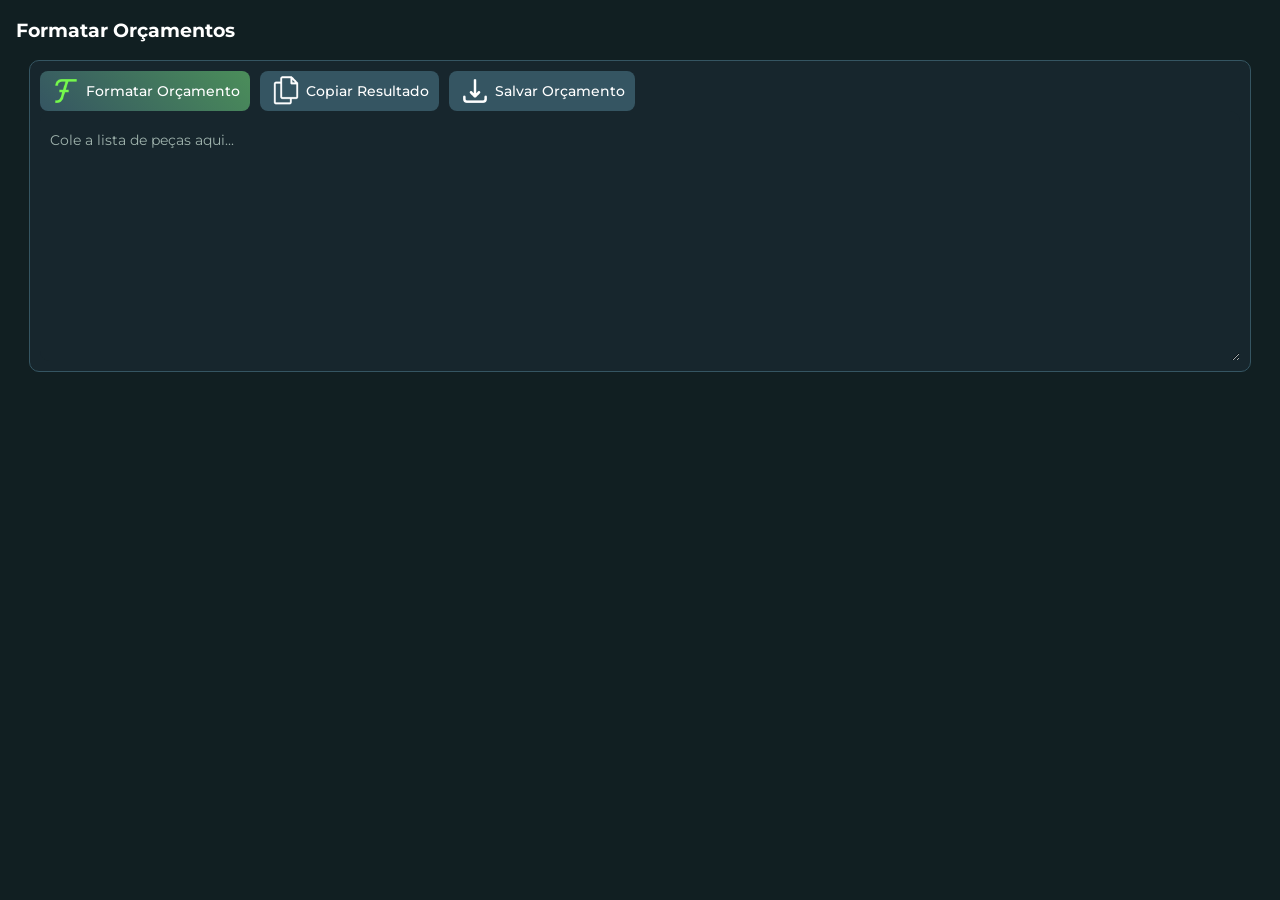
==== pages/formatar.html @ f23d2ced "0.0.1" ====
<!doctype html>
<html lang="PT-BR">
    <head>
        <meta charset="UTF-8" />
        <meta name="viewport" content="width=device-width, initial-scale=1.0" />
        <title>ZangaHub - Formatar</title>

        <link rel="preconnect" href="https://fonts.googleapis.com" />
        <link rel="preconnect" href="https://fonts.gstatic.com" crossorigin />
        <link
            href="https://fonts.googleapis.com/css2?family=Montserrat:ital,wght@0,100..900;1,100..900&display=swap"
            rel="stylesheet"
        />

        <link rel="stylesheet" href="/styles/styleFormat.css" />
    </head>
    <body>
        <main class="main-box">
            <div class="title">
                <h3>Formatar Orçamentos</h3>
            </div>

            <div class="format-box">
                <div class="top-buttons">
                    <button class="especial-button normal-button" id="format-button">
                        <svg
                            width="32"
                            height="32"
                            viewBox="0 0 32 32"
                            fill="none"
                            xmlns="http://www.w3.org/2000/svg"
                            xmlns:xlink="http://www.w3.org/1999/xlink"
                        >
                            <rect width="32" height="32" fill="url(#pattern0_764_10)" />
                            <defs>
                                <pattern
                                    id="pattern0_764_10"
                                    patternContentUnits="objectBoundingBox"
                                    width="1"
                                    height="1"
                                >
                                    <use xlink:href="#image0_764_10" transform="scale(0.01)" />
                                </pattern>
                                <image
                                    id="image0_764_10"
                                    width="100"
                                    height="100"
                                    preserveAspectRatio="none"
                                    xlink:href="[data-uri]"
                                />
                            </defs>
                        </svg>
                        Formatar Orçamento
                    </button>

                    <button class="normal-button" id="copy-button">
                        <svg
                            width="32"
                            height="32"
                            viewBox="0 0 32 32"
                            fill="none"
                            xmlns="http://www.w3.org/2000/svg"
                            xmlns:xlink="http://www.w3.org/1999/xlink"
                        >
                            <rect width="32" height="32" fill="url(#pattern0_778_162)" />
                            <defs>
                                <pattern
                                    id="pattern0_778_162"
                                    patternContentUnits="objectBoundingBox"
                                    width="1"
                                    height="1"
                                >
                                    <use xlink:href="#image0_778_162" transform="scale(0.00961538 0.01)" />
                                </pattern>
                                <image
                                    id="image0_778_162"
                                    width="100"
                                    height="100"
                                    preserveAspectRatio="none"
                                    xlink:href="[data-uri]"
                                />
                            </defs>
                        </svg>

                        Copiar Resultado
                    </button>

                    <button class="normal-button" id="copy-button">
                        <svg
                            width="32"
                            height="32"
                            viewBox="0 0 32 32"
                            fill="none"
                            xmlns="http://www.w3.org/2000/svg"
                            xmlns:xlink="http://www.w3.org/1999/xlink"
                        >
                            <rect width="32" height="32" fill="url(#pattern0_780_163)" />
                            <defs>
                                <pattern
                                    id="pattern0_780_163"
                                    patternContentUnits="objectBoundingBox"
                                    width="1"
                                    height="1"
                                >
                                    <use xlink:href="#image0_780_163" transform="scale(0.01)" />
                                </pattern>
                                <image
                                    id="image0_780_163"
                                    width="100"
                                    height="100"
                                    preserveAspectRatio="none"
                                    xlink:href="[data-uri]"
                                />
                            </defs>
                        </svg>

                        Salvar Orçamento
                    </button>
                </div>

                <div id="notification" class="notification"></div>

                <textarea id="lista-pecas" placeholder="Cole a lista de peças aqui..."></textarea>

                <div class="foot-bottons"></div>
            </div>
        </main>

        <script src="/js/format.js" defer></script>
    </body>
</html>
---- styles/styleFormat.css ----
:root {
    --font-family: "Montserrat", sans-serif;
    --primary-font-color: #111f22;
    --secondary-color: #17262d;
    --border-color-1: #355562;

    --font-color: #ffffff;

    --button-color-gradient: linear-gradient(45deg, #355562 0%, #4b8e5a 100%);
}

body {
    margin: 0;
    padding: 0;
    font-family: var(--font-family);
}

/* CONTAINER PRINCIPAL ONDE TODO O CONTEÚDO É ORGANIZADO */
.main-box {
    background-color: var(--primary-font-color);
    width: 100%;
    height: 100vh;
    display: flex;
    flex-direction: column;
    align-items: center;
}

.title {
    width: 100%;
    display: flex;
    justify-content: start;
    align-items: center;
    color: var(--font-color);
}

.title h3 {
    margin-left: 16px;
}

/* CONTAINER CONTENDO OS BOTÕES E A AREA DE COLAGEM PARA FORMATAÇÃO*/
.format-box {
    width: 1200px;
    padding: 10px;
    display: flex;
    flex-direction: column;
    align-items: start;
    justify-content: center;

    background-color: var(--secondary-color);
    border: 1.5px solid var(--border-color-1);
    border-radius: 10px;
}

/* AO CLICAR  NA CAIXA DO TEXTO, A BORDA FICA VERDE */
.format-box:focus-within {
    border-color: #75f94c;
}

/* DIV DOS BOTÕES SUPERIORES*/
.top-buttons {
    display: flex;
    gap: 10px;
}

/* BOTÃO COM NORMAL*/
.normal-button {
    padding: 4px 10px;
    gap: 4px;
    display: flex;
    align-items: center;
    justify-content: center;
    background-color: var(--border-color-1);
    color: var(--font-color);
    font: var(--font-family);
    font-size: 14px;
    font-weight: 500;
    border: none;
    border-radius: 8px;
    cursor: pointer;
}

/* BOTÃO COM FUNDO ESPECIAL*/
.especial-button {
    background-image: var(--button-color-gradient);
}

.normal-button:hover {
    opacity: 0.8;
}

#copy-button {
    background-color: var(--border-color-1);
}

/* AREA DE COLAGEM DA LISTA DE PEÇAS */
#lista-pecas {
    width: 100%;
    min-height: 250px;
    resize: vertical;
    box-sizing: border-box;

    border: none;
    border-radius: 10px;
    background-color: var(--secondary-color);
    color: var(--font-color);

    padding: 10px;
    padding-top: 20px;
    font-family: inherit;
    font-size: 14px;
    line-height: 1.4;

    outline: none;
}

#lista-pecas::placeholder {
    color: #9fb3ad;
}

/* NOTFICAÇÃO APÓS O CLICAR NO BOTÃO DE COPIAR*/
.notification {
    position: absolute;
    top: 15px;
    left: 50%;
    transform: translateX(-50%);
    background-image: var(--button-color-gradient);
    color: #ffffff;
    padding: 6px 16px;
    border-radius: 5px;
    font-weight: 600;
    display: none;
    z-index: 10;
}
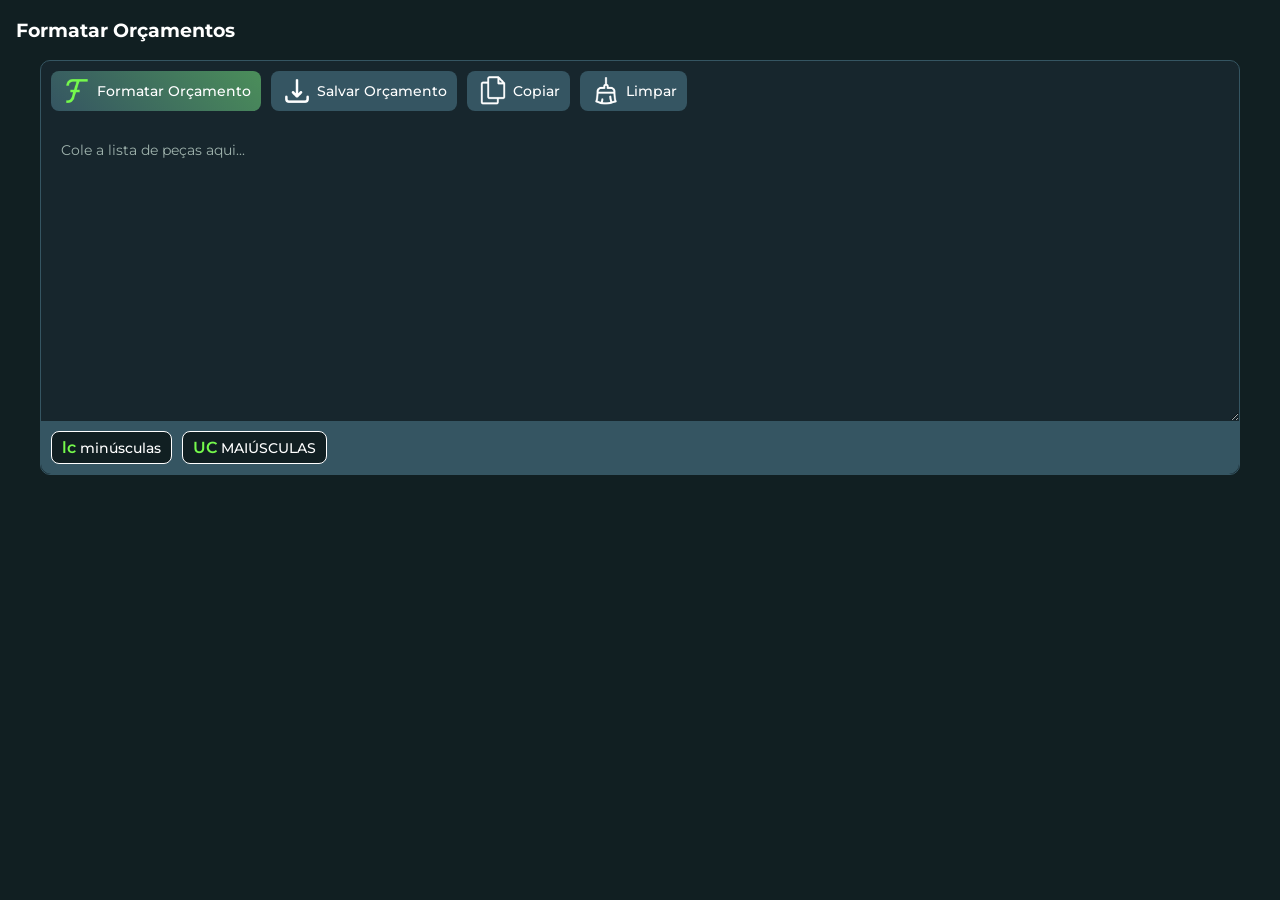
==== commit 58d1d30c: "0.0.3 Co-authored-by: Copilot <copilot@github.com>" ====
--- a/pages/formatar.html
+++ b/pages/formatar.html
@@ -13,6 +13,7 @@
         />
 
         <link rel="stylesheet" href="/styles/styleFormat.css" />
+        <link rel="shortcut icon" type="image/x-icon" href="/assets/zaga-hub-icon.png" />
     </head>
     <body>
         <main class="main-box">
@@ -53,39 +54,7 @@
                         Formatar Orçamento
                     </button>
 
-                    <button class="normal-button" id="copy-button">
-                        <svg
-                            width="32"
-                            height="32"
-                            viewBox="0 0 32 32"
-                            fill="none"
-                            xmlns="http://www.w3.org/2000/svg"
-                            xmlns:xlink="http://www.w3.org/1999/xlink"
-                        >
-                            <rect width="32" height="32" fill="url(#pattern0_778_162)" />
-                            <defs>
-                                <pattern
-                                    id="pattern0_778_162"
-                                    patternContentUnits="objectBoundingBox"
-                                    width="1"
-                                    height="1"
-                                >
-                                    <use xlink:href="#image0_778_162" transform="scale(0.00961538 0.01)" />
-                                </pattern>
-                                <image
-                                    id="image0_778_162"
-                                    width="100"
-                                    height="100"
-                                    preserveAspectRatio="none"
-                                    xlink:href="[data-uri]"
-                                />
-                            </defs>
-                        </svg>
-
-                        Copiar Resultado
-                    </button>
-
-                    <button class="normal-button" id="copy-button">
+                    <button class="normal-button" id="save-button">
                         <svg
                             width="32"
                             height="32"
@@ -116,13 +85,86 @@
 
                         Salvar Orçamento
                     </button>
+
+                    <button class="normal-button" id="copy-button">
+                        <svg
+                            width="32"
+                            height="32"
+                            viewBox="0 0 32 32"
+                            fill="none"
+                            xmlns="http://www.w3.org/2000/svg"
+                            xmlns:xlink="http://www.w3.org/1999/xlink"
+                        >
+                            <rect width="32" height="32" fill="url(#pattern0_778_162)" />
+                            <defs>
+                                <pattern
+                                    id="pattern0_778_162"
+                                    patternContentUnits="objectBoundingBox"
+                                    width="1"
+                                    height="1"
+                                >
+                                    <use xlink:href="#image0_778_162" transform="scale(0.00961538 0.01)" />
+                                </pattern>
+                                <image
+                                    id="image0_778_162"
+                                    width="100"
+                                    height="100"
+                                    preserveAspectRatio="none"
+                                    xlink:href="[data-uri]"
+                                />
+                            </defs>
+                        </svg>
+
+                        Copiar
+                    </button>
+
+                    <button class="normal-button" id="clear-button">
+                        <svg
+                            width="32"
+                            height="32"
+                            viewBox="0 0 32 32"
+                            fill="none"
+                            xmlns="http://www.w3.org/2000/svg"
+                            xmlns:xlink="http://www.w3.org/1999/xlink"
+                        >
+                            <rect width="32" height="32" fill="url(#pattern0_803_9)" />
+                            <defs>
+                                <pattern
+                                    id="pattern0_803_9"
+                                    patternContentUnits="objectBoundingBox"
+                                    width="1"
+                                    height="1"
+                                >
+                                    <use xlink:href="#image0_803_9" transform="scale(0.01)" />
+                                </pattern>
+                                <image
+                                    id="image0_803_9"
+                                    width="100"
+                                    height="100"
+                                    preserveAspectRatio="none"
+                                    xlink:href="[data-uri]"
+                                />
+                            </defs>
+                        </svg>
+                        Limpar
+                    </button>
                 </div>
 
                 <div id="notification" class="notification"></div>
 
                 <textarea id="lista-pecas" placeholder="Cole a lista de peças aqui..."></textarea>
 
-                <div class="foot-bottons"></div>
+                <div class="foot-bottons">
+                    <button class="normal-foot-button" id="lower-button">
+                        <span>lc</span>
+                        minúsculas
+                    </button>
+
+                    <button class="normal-foot-button" id="upper-button">
+                        <span>UC</span>
+                        MAIÚSCULAS
+                    </button>
+                </div>
             </div>
         </main>
 
--- a/styles/styleFormat.css
+++ b/styles/styleFormat.css
@@ -3,7 +3,7 @@
     --primary-font-color: #111f22;
     --secondary-color: #17262d;
     --border-color-1: #355562;
-
+    --green-color: #75f94c;
     --font-color: #ffffff;
 
     --button-color-gradient: linear-gradient(45deg, #355562 0%, #4b8e5a 100%);
@@ -39,8 +39,8 @@
 
 /* CONTAINER CONTENDO OS BOTÕES E A AREA DE COLAGEM PARA FORMATAÇÃO*/
 .format-box {
+    box-sizing: border-box;
     width: 1200px;
-    padding: 10px;
     display: flex;
     flex-direction: column;
     align-items: start;
@@ -51,13 +51,9 @@
     border-radius: 10px;
 }
 
-/* AO CLICAR  NA CAIXA DO TEXTO, A BORDA FICA VERDE */
-.format-box:focus-within {
-    border-color: #75f94c;
-}
-
 /* DIV DOS BOTÕES SUPERIORES*/
 .top-buttons {
+    padding: 10px;
     display: flex;
     gap: 10px;
 }
@@ -79,13 +75,13 @@
     cursor: pointer;
 }
 
+.normal-button:hover {
+    opacity: 0.8;
+}
+
 /* BOTÃO COM FUNDO ESPECIAL*/
 .especial-button {
     background-image: var(--button-color-gradient);
-}
-
-.normal-button:hover {
-    opacity: 0.8;
 }
 
 #copy-button {
@@ -95,22 +91,24 @@
 /* AREA DE COLAGEM DA LISTA DE PEÇAS */
 #lista-pecas {
     width: 100%;
-    min-height: 250px;
+    min-height: 300px;
     resize: vertical;
     box-sizing: border-box;
 
     border: none;
-    border-radius: 10px;
     background-color: var(--secondary-color);
     color: var(--font-color);
 
-    padding: 10px;
-    padding-top: 20px;
+    padding: 20px;
     font-family: inherit;
     font-size: 14px;
     line-height: 1.4;
+    outline: none;
+}
 
-    outline: none;
+/* AO CLICAR  NA CAIXA DO TEXTO, A BORDA FICA VERDE */
+#lista-pecas:focus {
+    border: 1px solid var(--green-color);
 }
 
 #lista-pecas::placeholder {
@@ -131,3 +129,39 @@
     display: none;
     z-index: 10;
 }
+
+.normal-foot-button {
+    padding: 6px 10px;
+    gap: 4px;
+    display: flex;
+    align-items: center;
+    justify-content: center;
+    background-color: var(--primary-font-color);
+    color: var(--font-color);
+    font: var(--font-family);
+    font-size: 14px;
+    font-weight: 500;
+    border: 1px solid var(--font-color);
+    border-radius: 8px;
+    cursor: pointer;
+}
+
+.foot-bottons {
+    box-sizing: border-box;
+    width: 100%;
+    padding: 10px;
+    background-color: var(--border-color-1);
+    border-radius: 0 0 10px 10px;
+    display: flex;
+    gap: 10px;
+}
+
+.normal-foot-button span {
+    font-size: 16px;
+    font-weight: 600;
+    color: var(--green-color);
+}
+
+.normal-foot-button:hover {
+    background-color: var(--border-color-1);
+}
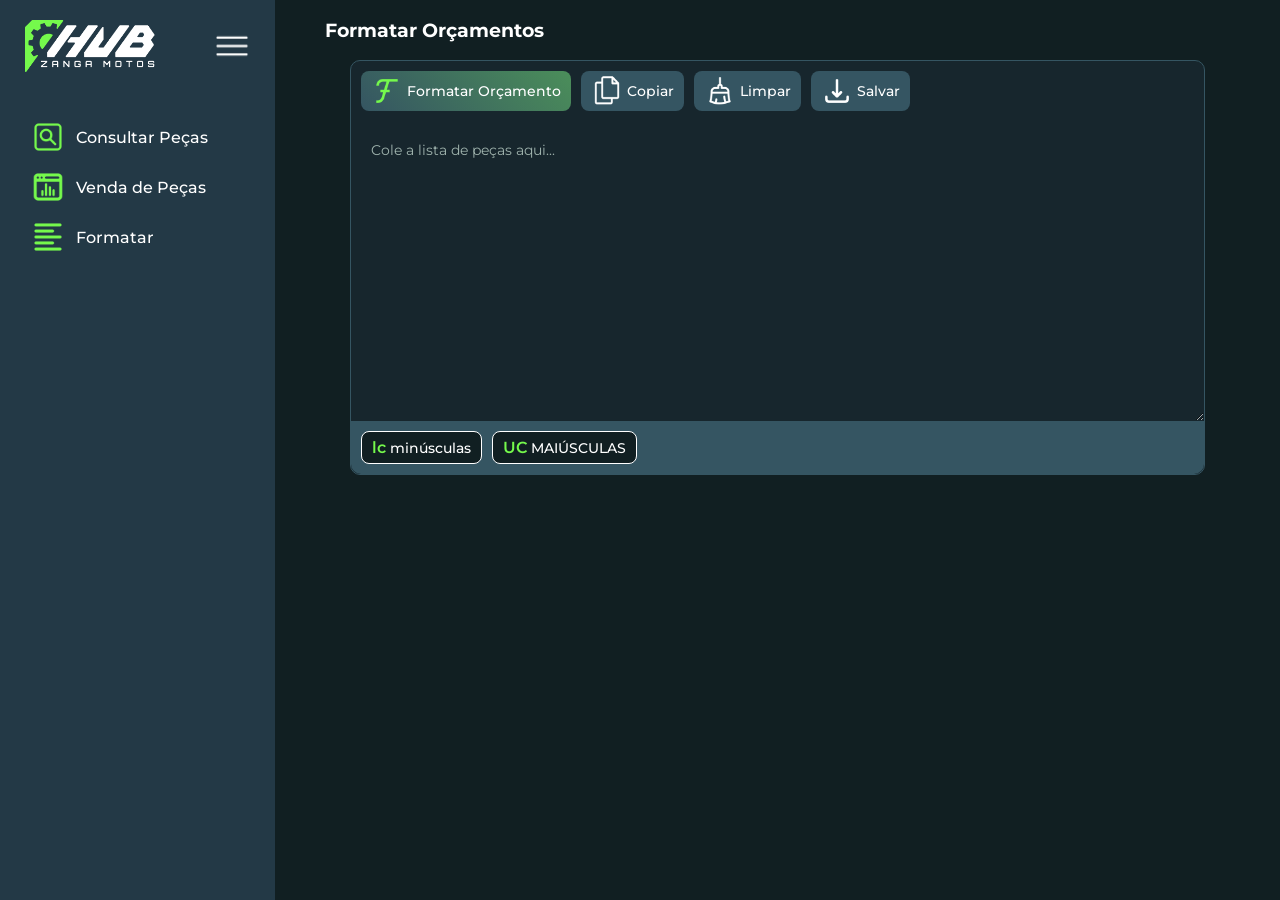
==== commit ebf9e275: "atualizaçao 11-06-2026" ====
--- a/pages/formatar.html
+++ b/pages/formatar.html
@@ -13,9 +13,128 @@
         />
 
         <link rel="stylesheet" href="/styles/styleFormat.css" />
+        <link rel="stylesheet" href="/styles/index.css" />
         <link rel="shortcut icon" type="image/x-icon" href="/assets/zaga-hub-icon.png" />
     </head>
     <body>
+        <nav id="side-menu">
+            <div id="top-content-box">
+                <a id="logo-zanga">
+                    <img src="/assets/zanga-hub-logo.png" alt="Zanga Hub Logo" />
+                </a>
+
+                <a id="menu-bars">
+                    <img src="/assets/menu-bars.png" />
+                </a>
+            </div>
+
+            <div id="side-items-box">
+                <ul id="side-items">
+                    <li class="side-item">
+                        <a href="/pages/formatar.html">
+                            <svg
+                                width="36"
+                                height="36"
+                                viewBox="0 0 36 36"
+                                fill="none"
+                                xmlns="http://www.w3.org/2000/svg"
+                                xmlns:xlink="http://www.w3.org/1999/xlink"
+                            >
+                                <rect width="36" height="36" fill="url(#pattern0_818_3)" />
+                                <defs>
+                                    <pattern
+                                        id="pattern0_818_3"
+                                        patternContentUnits="objectBoundingBox"
+                                        width="1"
+                                        height="1"
+                                    >
+                                        <use xlink:href="#image0_818_3" transform="scale(0.01)" />
+                                    </pattern>
+                                    <image
+                                        id="image0_818_3"
+                                        width="100"
+                                        height="100"
+                                        preserveAspectRatio="none"
+                                        xlink:href="[data-uri]"
+                                    />
+                                </defs>
+                            </svg>
+
+                            <span>Consultar Peças</span>
+                        </a>
+                    </li>
+
+                    <li class="side-item">
+                        <a href="/pages/formatar.html">
+                            <svg
+                                width="36"
+                                height="36"
+                                viewBox="0 0 36 36"
+                                fill="none"
+                                xmlns="http://www.w3.org/2000/svg"
+                                xmlns:xlink="http://www.w3.org/1999/xlink"
+                            >
+                                <rect width="36" height="36" fill="url(#pattern0_818_5)" />
+                                <defs>
+                                    <pattern
+                                        id="pattern0_818_5"
+                                        patternContentUnits="objectBoundingBox"
+                                        width="1"
+                                        height="1"
+                                    >
+                                        <use xlink:href="#image0_818_5" transform="scale(0.01)" />
+                                    </pattern>
+                                    <image
+                                        id="image0_818_5"
+                                        width="100"
+                                        height="100"
+                                        preserveAspectRatio="none"
+                                        xlink:href="[data-uri]"
+                                    />
+                                </defs>
+                            </svg>
+
+                            <span>Venda de Peças</span>
+                        </a>
+                    </li>
+
+                    <li class="side-item">
+                        <a href="/pages/formatar.html">
+                            <svg
+                                width="36"
+                                height="36"
+                                viewBox="0 0 36 36"
+                                fill="none"
+                                xmlns="http://www.w3.org/2000/svg"
+                                xmlns:xlink="http://www.w3.org/1999/xlink"
+                            >
+                                <rect width="36" height="36" fill="url(#pattern0_818_7)" />
+                                <defs>
+                                    <pattern
+                                        id="pattern0_818_7"
+                                        patternContentUnits="objectBoundingBox"
+                                        width="1"
+                                        height="1"
+                                    >
+                                        <use xlink:href="#image0_818_7" transform="scale(0.01)" />
+                                    </pattern>
+                                    <image
+                                        id="image0_818_7"
+                                        width="100"
+                                        height="100"
+                                        preserveAspectRatio="none"
+                                        xlink:href="[data-uri]"
+                                    />
+                                </defs>
+                            </svg>
+
+                            <span>Formatar</span>
+                        </a>
+                    </li>
+                </ul>
+            </div>
+        </nav>
+
         <main class="main-box">
             <div class="title">
                 <h3>Formatar Orçamentos</h3>
@@ -54,6 +173,69 @@
                         Formatar Orçamento
                     </button>
 
+                    <button class="normal-button" id="copy-button">
+                        <svg
+                            width="32"
+                            height="32"
+                            viewBox="0 0 32 32"
+                            fill="none"
+                            xmlns="http://www.w3.org/2000/svg"
+                            xmlns:xlink="http://www.w3.org/1999/xlink"
+                        >
+                            <rect width="32" height="32" fill="url(#pattern0_778_162)" />
+                            <defs>
+                                <pattern
+                                    id="pattern0_778_162"
+                                    patternContentUnits="objectBoundingBox"
+                                    width="1"
+                                    height="1"
+                                >
+                                    <use xlink:href="#image0_778_162" transform="scale(0.00961538 0.01)" />
+                                </pattern>
+                                <image
+                                    id="image0_778_162"
+                                    width="100"
+                                    height="100"
+                                    preserveAspectRatio="none"
+                                    xlink:href="[data-uri]"
+                                />
+                            </defs>
+                        </svg>
+
+                        Copiar
+                    </button>
+
+                    <button class="normal-button" id="clear-button">
+                        <svg
+                            width="32"
+                            height="32"
+                            viewBox="0 0 32 32"
+                            fill="none"
+                            xmlns="http://www.w3.org/2000/svg"
+                            xmlns:xlink="http://www.w3.org/1999/xlink"
+                        >
+                            <rect width="32" height="32" fill="url(#pattern0_803_9)" />
+                            <defs>
+                                <pattern
+                                    id="pattern0_803_9"
+                                    patternContentUnits="objectBoundingBox"
+                                    width="1"
+                                    height="1"
+                                >
+                                    <use xlink:href="#image0_803_9" transform="scale(0.01)" />
+                                </pattern>
+                                <image
+                                    id="image0_803_9"
+                                    width="100"
+                                    height="100"
+                                    preserveAspectRatio="none"
+                                    xlink:href="[data-uri]"
+                                />
+                            </defs>
+                        </svg>
+                        Limpar
+                    </button>
+
                     <button class="normal-button" id="save-button">
                         <svg
                             width="32"
@@ -83,70 +265,7 @@
                             </defs>
                         </svg>
 
-                        Salvar Orçamento
-                    </button>
-
-                    <button class="normal-button" id="copy-button">
-                        <svg
-                            width="32"
-                            height="32"
-                            viewBox="0 0 32 32"
-                            fill="none"
-                            xmlns="http://www.w3.org/2000/svg"
-                            xmlns:xlink="http://www.w3.org/1999/xlink"
-                        >
-                            <rect width="32" height="32" fill="url(#pattern0_778_162)" />
-                            <defs>
-                                <pattern
-                                    id="pattern0_778_162"
-                                    patternContentUnits="objectBoundingBox"
-                                    width="1"
-                                    height="1"
-                                >
-                                    <use xlink:href="#image0_778_162" transform="scale(0.00961538 0.01)" />
-                                </pattern>
-                                <image
-                                    id="image0_778_162"
-                                    width="100"
-                                    height="100"
-                                    preserveAspectRatio="none"
-                                    xlink:href="[data-uri]"
-                                />
-                            </defs>
-                        </svg>
-
-                        Copiar
-                    </button>
-
-                    <button class="normal-button" id="clear-button">
-                        <svg
-                            width="32"
-                            height="32"
-                            viewBox="0 0 32 32"
-                            fill="none"
-                            xmlns="http://www.w3.org/2000/svg"
-                            xmlns:xlink="http://www.w3.org/1999/xlink"
-                        >
-                            <rect width="32" height="32" fill="url(#pattern0_803_9)" />
-                            <defs>
-                                <pattern
-                                    id="pattern0_803_9"
-                                    patternContentUnits="objectBoundingBox"
-                                    width="1"
-                                    height="1"
-                                >
-                                    <use xlink:href="#image0_803_9" transform="scale(0.01)" />
-                                </pattern>
-                                <image
-                                    id="image0_803_9"
-                                    width="100"
-                                    height="100"
-                                    preserveAspectRatio="none"
-                                    xlink:href="[data-uri]"
-                                />
-                            </defs>
-                        </svg>
-                        Limpar
+                        Salvar
                     </button>
                 </div>
 
--- a/styles/styleFormat.css
+++ b/styles/styleFormat.css
@@ -1,46 +1,12 @@
-:root {
-    --font-family: "Montserrat", sans-serif;
-    --primary-font-color: #111f22;
-    --secondary-color: #17262d;
-    --border-color-1: #355562;
-    --green-color: #75f94c;
-    --font-color: #ffffff;
+@import "stylepatern.css";
 
-    --button-color-gradient: linear-gradient(45deg, #355562 0%, #4b8e5a 100%);
-}
-
-body {
-    margin: 0;
-    padding: 0;
-    font-family: var(--font-family);
-}
-
-/* CONTAINER PRINCIPAL ONDE TODO O CONTEÚDO É ORGANIZADO */
-.main-box {
-    background-color: var(--primary-font-color);
-    width: 100%;
-    height: 100vh;
-    display: flex;
-    flex-direction: column;
-    align-items: center;
-}
-
-.title {
-    width: 100%;
-    display: flex;
-    justify-content: start;
-    align-items: center;
-    color: var(--font-color);
-}
-
-.title h3 {
-    margin-left: 16px;
-}
+/* Regras específicas de formatação permanecem neste arquivo */
+/* .main-box e .title são fornecidos por stylepatern.css */
 
 /* CONTAINER CONTENDO OS BOTÕES E A AREA DE COLAGEM PARA FORMATAÇÃO*/
 .format-box {
     box-sizing: border-box;
-    width: 1200px;
+    width: 85%;
     display: flex;
     flex-direction: column;
     align-items: start;
--- a/styles/index.css
+++ b/styles/index.css
@@ -0,0 +1,154 @@
+@import "stylepatern.css";
+
+/* Mantém regras específicas desta folha abaixo */
+
+li {
+    list-style: none;
+}
+
+a {
+    text-decoration: none;
+}
+
+/* CONTAINER MENU LATERAL ONDE LOCAZIA AS OPÇÕES DE NAVEGAÇÃO */
+#side-menu {
+    background-color: #233946;
+    width: 275px;
+    min-width: 275px;
+    height: 100vh;
+    display: flex;
+    flex-direction: column;
+    align-items: center;
+}
+
+/* CONTAINER TOPO DO MENU LATERAL*/
+#top-content-box {
+    width: 100%;
+    display: flex;
+    align-items: center;
+    justify-content: space-around;
+    padding: 20px 0;
+}
+
+#logo-zanga img {
+    width: 130px;
+    margin-right: 10px;
+}
+
+#menu-bars img {
+    width: 36px;
+    cursor: pointer;
+}
+
+/* CONTAINER MENU LATERAL DOS ITENS */
+#side-items-box {
+    width: 90%;
+    display: flex;
+    align-items: center;
+    justify-content: center;
+}
+
+#side-items {
+    padding: 0;
+    width: 100%;
+    display: flex;
+    flex-direction: column;
+    align-items: flex-start;
+}
+
+.side-item {
+    width: 100%;
+    padding-left: 16px;
+    box-sizing: border-box;
+    border-radius: 5px;
+}
+
+.side-item a {
+    height: 50px;
+    display: flex;
+    align-items: center;
+    gap: 10px;
+    color: var(--font-color);
+    font-size: 16px;
+    font-weight: 500;
+}
+
+.side-item:hover {
+    background-color: #35556252;
+}
+
+.side-item.active-page {
+    background-color: var(--border-color-1);
+    border-left: 6px solid var(--green-color);
+    padding-left: 10px;
+}
+
+.center-main-box {
+    display: flex;
+    flex-direction: column;
+    align-items: center;
+    justify-content: center;
+    height: 100vh;
+}
+
+.hub-box {
+    display: flex;
+    flex-direction: column;
+    justify-content: center;
+    align-items: center;
+}
+
+.hub-box svg {
+    margin-bottom: 20px;
+}
+
+.hub-box h3 {
+    margin: 26px 0 26px 0;
+    font-weight: 500;
+}
+
+.login-form {
+    width: 300px;
+    display: flex;
+    flex-direction: column;
+    align-items: center;
+}
+
+.login-form label,
+input {
+    width: 90%;
+    margin-bottom: 10px;
+    padding: 6px;
+}
+
+.login-form label {
+    box-sizing: border-box;
+    width: 100%;
+    font-weight: 500;
+}
+
+.login-form input {
+    padding: 12px;
+    background-color: var(--border-color-1);
+    border: 1px solid var(--font-color);
+    border-radius: 12px;
+    color: var(--font-color);
+}
+
+.login-form input::placeholder {
+    color: #ffffff86;
+    font-size: 12px;
+    font-family: var(--font-family);
+}
+
+.login-form input:focus {
+    border: 1px solid var(--green-color);
+    outline: none;
+}
+
+.login-form button {
+    margin-top: 10px;
+    width: 40%;
+    padding: 10px;
+    font-size: 16px;
+}
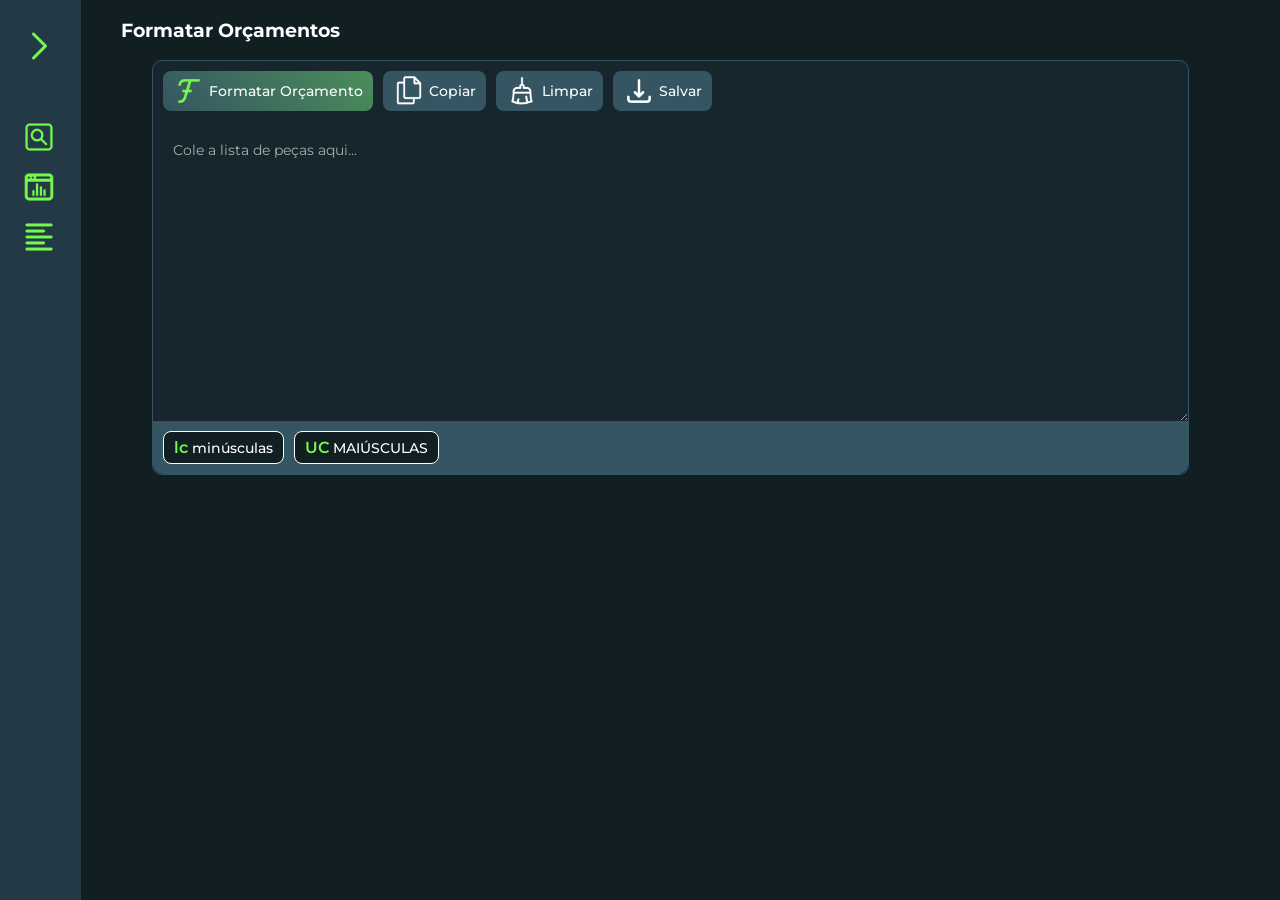
==== commit 66ff6942: "teste: ajustando o menu lateral" ====
--- a/pages/formatar.html
+++ b/pages/formatar.html
@@ -23,8 +23,8 @@
                     <img src="/assets/zanga-hub-logo.png" alt="Zanga Hub Logo" />
                 </a>
 
-                <a id="menu-bars">
-                    <img src="/assets/menu-bars.png" />
+                <a id="left-arrow">
+                    <img src="/assets/left-arrow.png" />
                 </a>
             </div>
 
--- a/styles/styleFormat.css
+++ b/styles/styleFormat.css
@@ -2,6 +2,10 @@
 
 /* Regras específicas de formatação permanecem neste arquivo */
 /* .main-box e .title são fornecidos por stylepatern.css */
+
+.main-box {
+    padding-left: 60px;
+}
 
 /* CONTAINER CONTENDO OS BOTÕES E A AREA DE COLAGEM PARA FORMATAÇÃO*/
 .format-box {
--- a/styles/index.css
+++ b/styles/index.css
@@ -10,80 +10,9 @@
     text-decoration: none;
 }
 
-/* CONTAINER MENU LATERAL ONDE LOCAZIA AS OPÇÕES DE NAVEGAÇÃO */
-#side-menu {
-    background-color: #233946;
-    width: 275px;
-    min-width: 275px;
-    height: 100vh;
-    display: flex;
-    flex-direction: column;
-    align-items: center;
-}
-
-/* CONTAINER TOPO DO MENU LATERAL*/
-#top-content-box {
-    width: 100%;
-    display: flex;
-    align-items: center;
-    justify-content: space-around;
-    padding: 20px 0;
-}
-
-#logo-zanga img {
-    width: 130px;
-    margin-right: 10px;
-}
-
-#menu-bars img {
-    width: 36px;
-    cursor: pointer;
-}
-
-/* CONTAINER MENU LATERAL DOS ITENS */
-#side-items-box {
-    width: 90%;
-    display: flex;
-    align-items: center;
-    justify-content: center;
-}
-
-#side-items {
-    padding: 0;
-    width: 100%;
-    display: flex;
-    flex-direction: column;
-    align-items: flex-start;
-}
-
-.side-item {
-    width: 100%;
-    padding-left: 16px;
-    box-sizing: border-box;
-    border-radius: 5px;
-}
-
-.side-item a {
-    height: 50px;
-    display: flex;
-    align-items: center;
-    gap: 10px;
+/* FORMULÁRIO DE LOGIN */
+.center-main-box {
     color: var(--font-color);
-    font-size: 16px;
-    font-weight: 500;
-}
-
-.side-item:hover {
-    background-color: #35556252;
-}
-
-.side-item.active-page {
-    background-color: var(--border-color-1);
-    border-left: 6px solid var(--green-color);
-    padding-left: 10px;
-}
-
-.center-main-box {
     display: flex;
     flex-direction: column;
     align-items: center;
